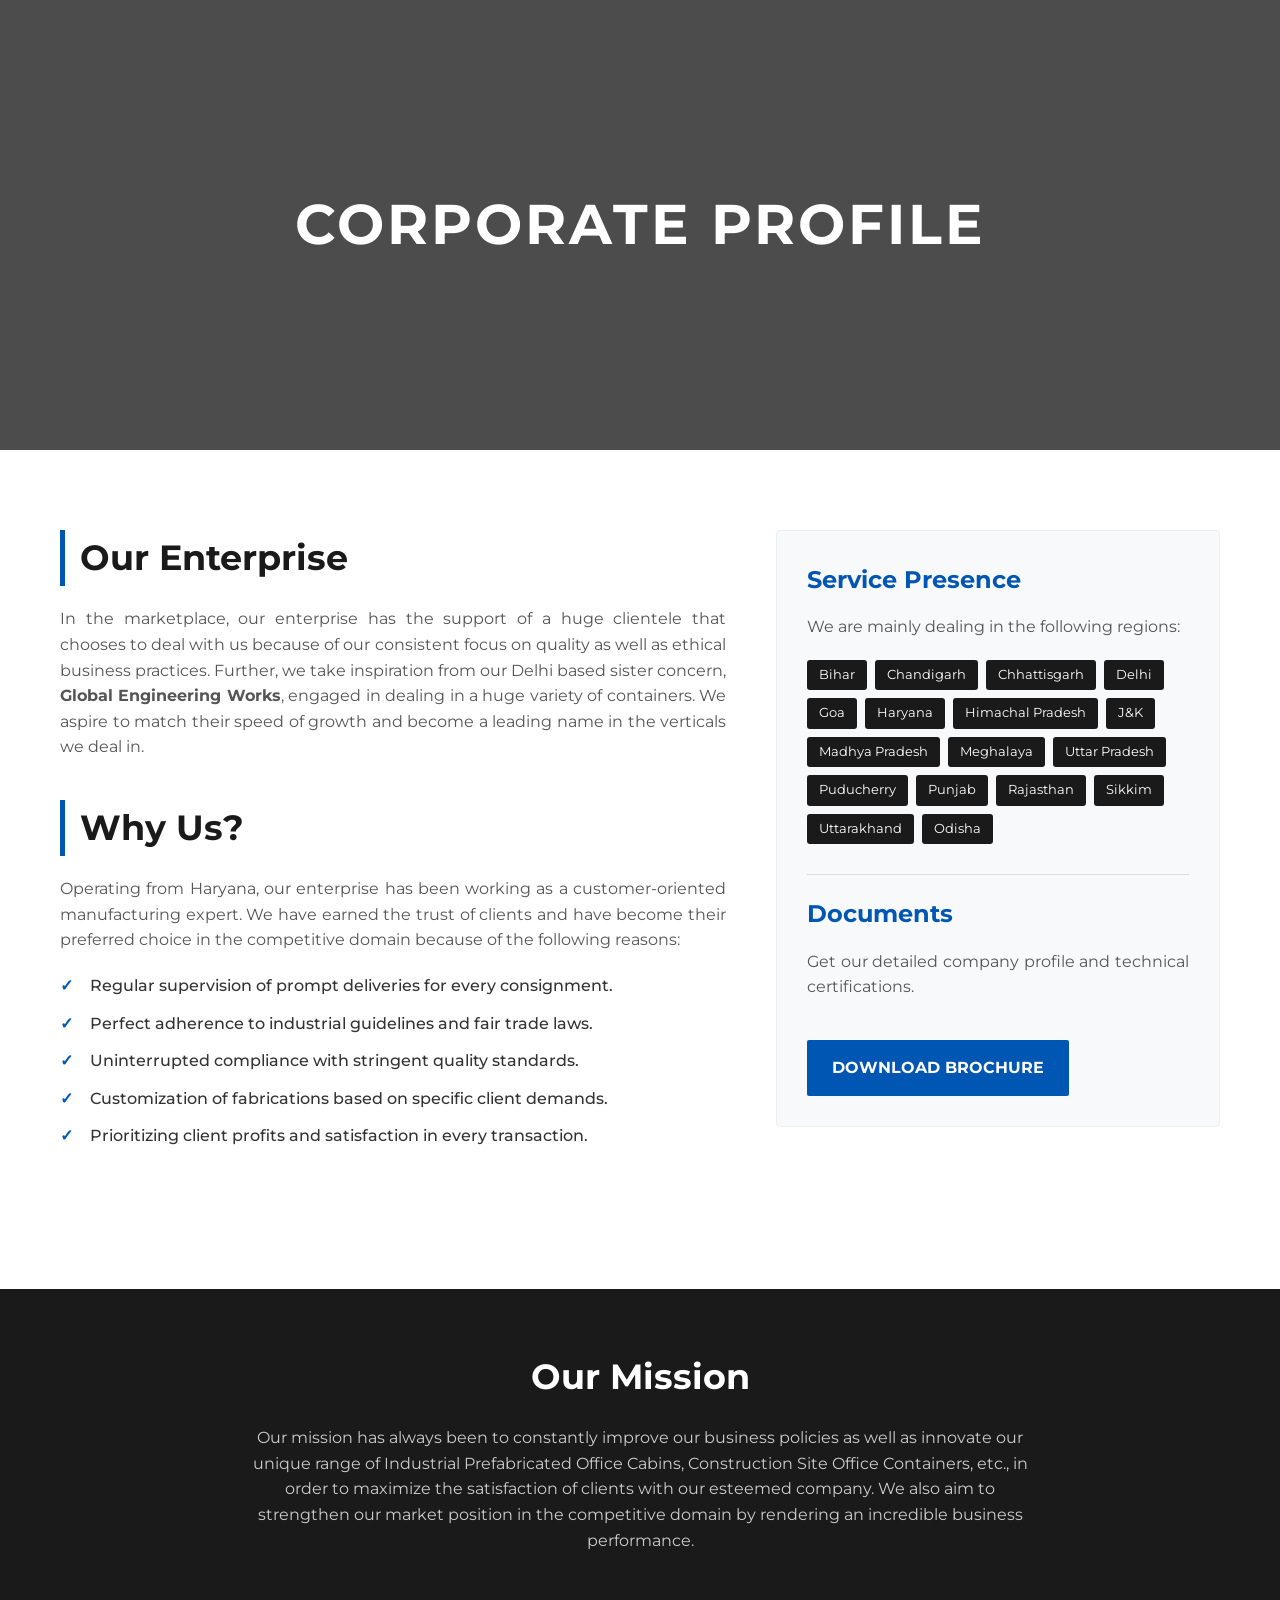
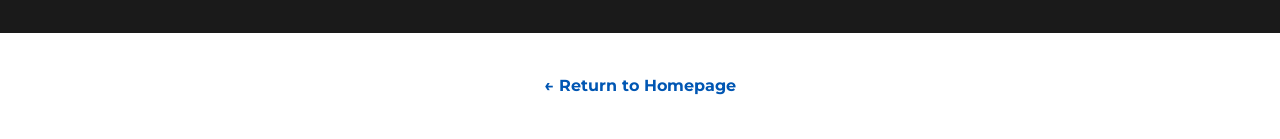
==== aboutus.html @ 2b15b384 "Add files via upload" ====
<!DOCTYPE html>
<html lang="en">
<head>
    <meta charset="UTF-8">
    <meta name="viewport" content="width=device-width, initial-scale=1.0">
    <title>About Us | Company Profile</title>
    <link href="https://fonts.googleapis.com/css2?family=Montserrat:wght@400;600;700&display=swap" rel="stylesheet">
    <style>
        * { margin: 0; padding: 0; box-sizing: border-box; }
        body { font-family: 'Montserrat', sans-serif; line-height: 1.6; color: #333; background: #fff; }

        /* Hero Section */
        .hero {
            height: 50vh;
            background: linear-gradient(rgba(0,0,0,0.7), rgba(0,0,0,0.7)), url('src/yus.jpg');
            background-size: cover; background-position: center;
            display: flex; align-items: center; justify-content: center; color: #fff; text-align: center;
        }
        .hero h1 { font-size: 3.5rem; text-transform: uppercase; letter-spacing: 3px; }

        .container { max-width: 1200px; margin: 0 auto; padding: 0 20px; }

        /* Main Content Grid */
        .main-grid { display: grid; grid-template-columns: 1.2fr 0.8fr; gap: 50px; padding: 80px 0; }

        h2 { font-size: 2.2rem; color: #1a1a1a; margin-bottom: 20px; border-left: 5px solid #0056b3; padding-left: 15px; }
        h3 { font-size: 1.5rem; margin-bottom: 15px; color: #0056b3; }
        p { margin-bottom: 20px; color: #555; text-align: justify; }

        /* Why Us List */
        .why-list { list-style: none; margin: 20px 0; }
        .why-list li { margin-bottom: 12px; padding-left: 30px; position: relative; font-weight: 500; }
        .why-list li::before { content: '✓'; position: absolute; left: 0; color: #0056b3; font-weight: bold; }

        /* Side Card */
        .side-card { background: #f8f9fa; padding: 30px; border-radius: 4px; border: 1px solid #eee; height: fit-content; }

        /* Service Regions Tags */
        .region-container { display: flex; flex-wrap: wrap; gap: 8px; margin-top: 15px; }
        .region-tag { background: #1a1a1a; color: #fff; padding: 5px 12px; font-size: 0.8rem; border-radius: 3px; }

        /* Mission Section */
        .mission-box { background: #1a1a1a; color: #fff; padding: 60px 0; margin-top: 40px; }
        .mission-content { text-align: center; max-width: 800px; margin: 0 auto; }

        /* Download Link */
        .btn-pdf {
            display: inline-block; background: #0056b3; color: #fff; padding: 15px 25px;
            text-decoration: none; font-weight: bold; margin-top: 20px; border-radius: 2px; transition: 0.3s;
        }
        .btn-pdf:hover { background: #003d7a; }

        @media (max-width: 992px) { .main-grid { grid-template-columns: 1fr; } .hero h1 { font-size: 2.5rem; } }
    </style>
</head>
<body>

<header class="hero">
    <div class="container">
        <h1>Corporate Profile</h1>
    </div>
</header>

<div class="container">
    <div class="main-grid">

        <div class="content-left">
            <h2>Our Enterprise</h2>
            <p>In the marketplace, our enterprise has the support of a huge clientele that chooses to deal with us because of our consistent focus on quality as well as ethical business practices. Further, we take inspiration from our Delhi based sister concern, <strong>Global Engineering Works</strong>, engaged in dealing in a huge variety of containers. We aspire to match their speed of growth and become a leading name in the verticals we deal in.</p>

            <h2 style="margin-top: 40px;">Why Us?</h2>
            <p>Operating from Haryana, our enterprise has been working as a customer-oriented manufacturing expert. We have earned the trust of clients and have become their preferred choice in the competitive domain because of the following reasons:</p>
            <ul class="why-list">
                <li>Regular supervision of prompt deliveries for every consignment.</li>
                <li>Perfect adherence to industrial guidelines and fair trade laws.</li>
                <li>Uninterrupted compliance with stringent quality standards.</li>
                <li>Customization of fabrications based on specific client demands.</li>
                <li>Prioritizing client profits and satisfaction in every transaction.</li>
            </ul>
        </div>

        <div class="content-right">
            <div class="side-card">
                <h3>Service Presence</h3>
                <p>We are mainly dealing in the following regions:</p>
                <div class="region-container">
                    <span class="region-tag">Bihar</span><span class="region-tag">Chandigarh</span>
                    <span class="region-tag">Chhattisgarh</span><span class="region-tag">Delhi</span>
                    <span class="region-tag">Goa</span><span class="region-tag">Haryana</span>
                    <span class="region-tag">Himachal Pradesh</span><span class="region-tag">J&K</span>
                    <span class="region-tag">Madhya Pradesh</span><span class="region-tag">Meghalaya</span>
                    <span class="region-tag">Uttar Pradesh</span><span class="region-tag">Puducherry</span>
                    <span class="region-tag">Punjab</span><span class="region-tag">Rajasthan</span>
                    <span class="region-tag">Sikkim</span><span class="region-tag">Uttarakhand</span>
                    <span class="region-tag">Odisha</span>
                </div>

                <div style="margin-top: 30px; border-top: 1px solid #ddd; padding-top: 20px;">
                    <h3>Documents</h3>
                    <p>Get our detailed company profile and technical certifications.</p>
                    <a href="jkm-eng.pdf" download class="btn-pdf">DOWNLOAD BROCHURE</a>
                </div>
            </div>
        </div>

    </div>
</div>

<section class="mission-box">
    <div class="container">
        <div class="mission-content">
            <h2 style="color: #fff; border-left: none; padding: 0;">Our Mission</h2>
            <p style="color: #ccc; text-align: center;">Our mission has always been to constantly improve our business policies as well as innovate our unique range of Industrial Prefabricated Office Cabins, Construction Site Office Containers, etc., in order to maximize the satisfaction of clients with our esteemed company. We also aim to strengthen our market position in the competitive domain by rendering an incredible business performance.</p>
        </div>
    </div>
</section>

<div style="text-align: center; padding: 40px 0;">
    <a href="index.html" style="color: #0056b3; font-weight: bold; text-decoration: none;">← Return to Homepage</a>
</div>

</body>
</html>
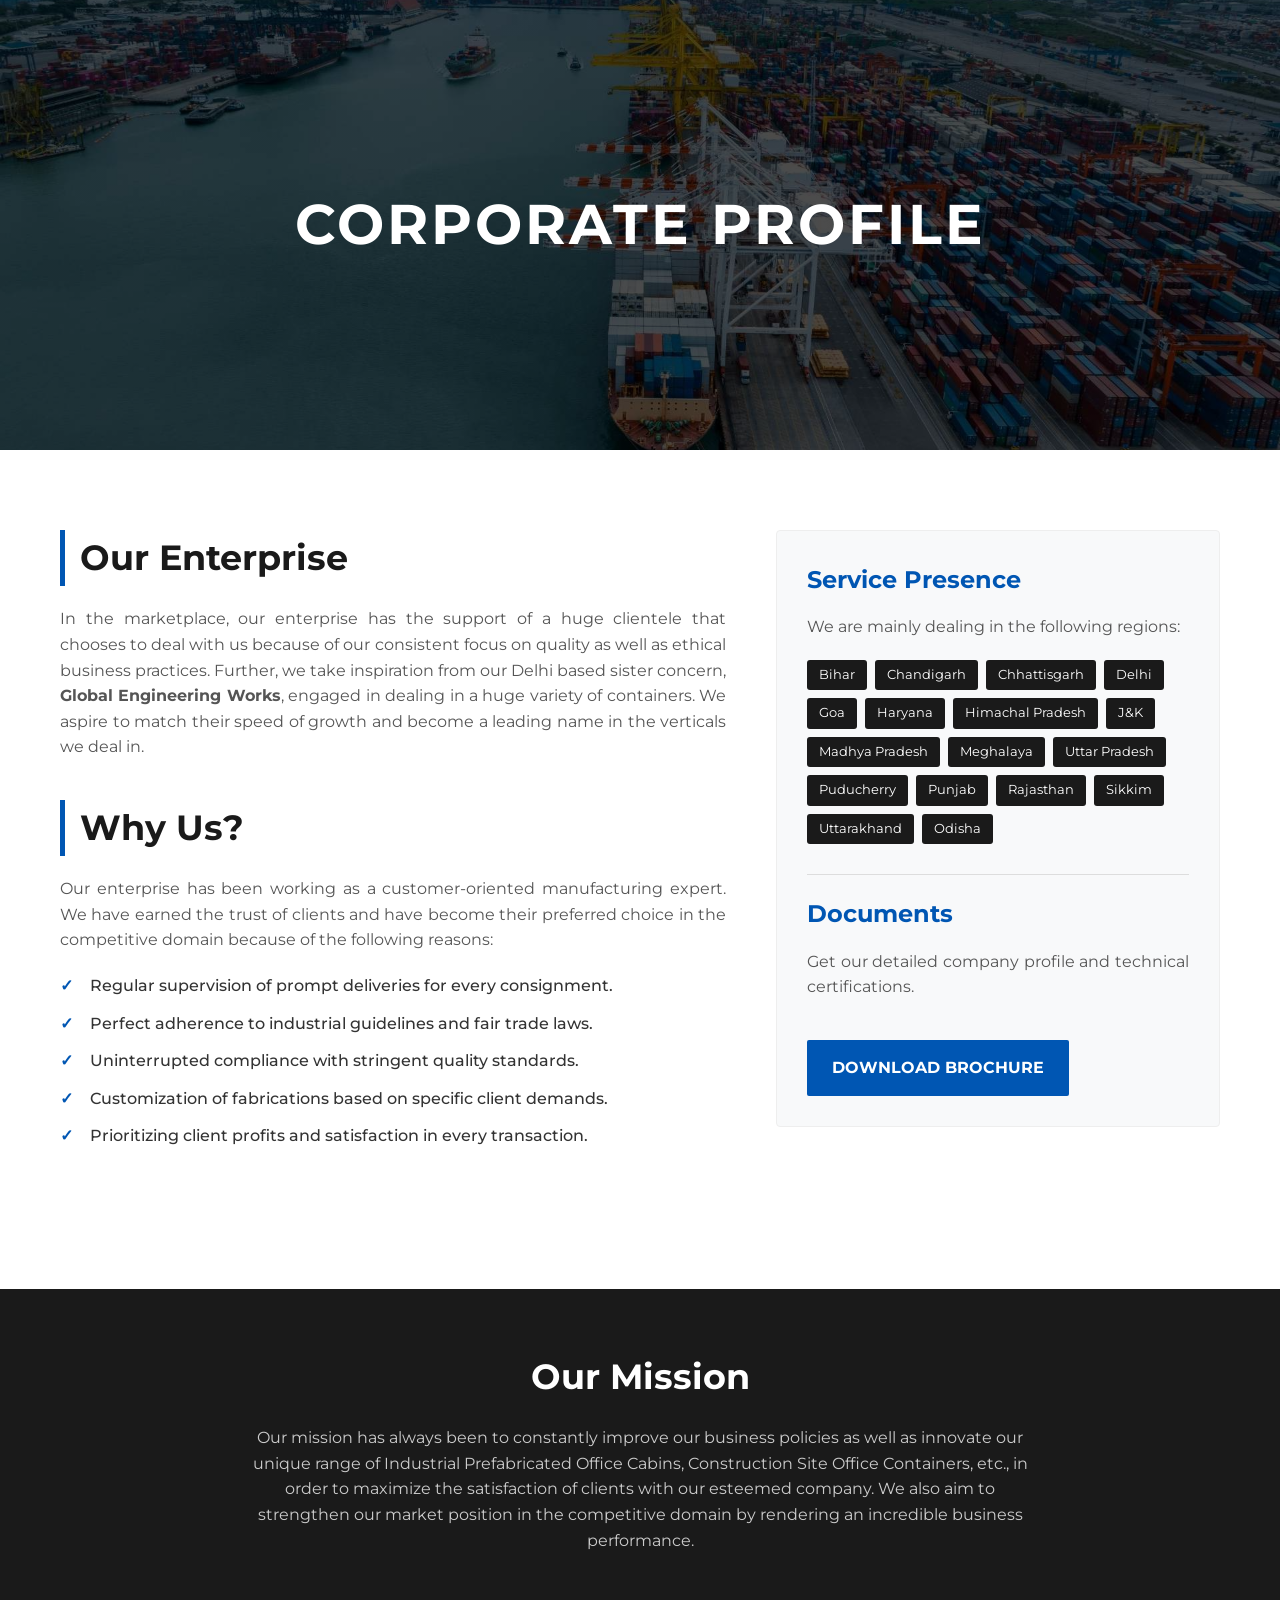
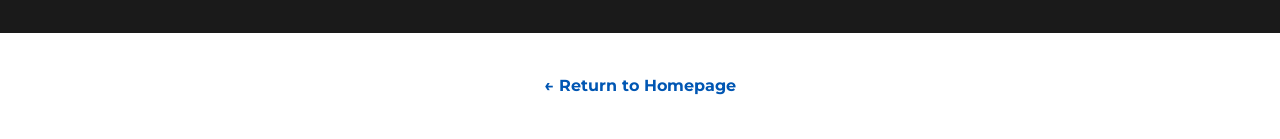
==== commit 7685bce5: "Update aboutus.html" ====
--- a/aboutus.html
+++ b/aboutus.html
@@ -69,7 +69,7 @@
             <p>In the marketplace, our enterprise has the support of a huge clientele that chooses to deal with us because of our consistent focus on quality as well as ethical business practices. Further, we take inspiration from our Delhi based sister concern, <strong>Global Engineering Works</strong>, engaged in dealing in a huge variety of containers. We aspire to match their speed of growth and become a leading name in the verticals we deal in.</p>
 
             <h2 style="margin-top: 40px;">Why Us?</h2>
-            <p>Operating from Haryana, our enterprise has been working as a customer-oriented manufacturing expert. We have earned the trust of clients and have become their preferred choice in the competitive domain because of the following reasons:</p>
+            <p>Our enterprise has been working as a customer-oriented manufacturing expert. We have earned the trust of clients and have become their preferred choice in the competitive domain because of the following reasons:</p>
             <ul class="why-list">
                 <li>Regular supervision of prompt deliveries for every consignment.</li>
                 <li>Perfect adherence to industrial guidelines and fair trade laws.</li>
@@ -120,4 +120,4 @@
 </div>
 
 </body>
-</html>+</html>
